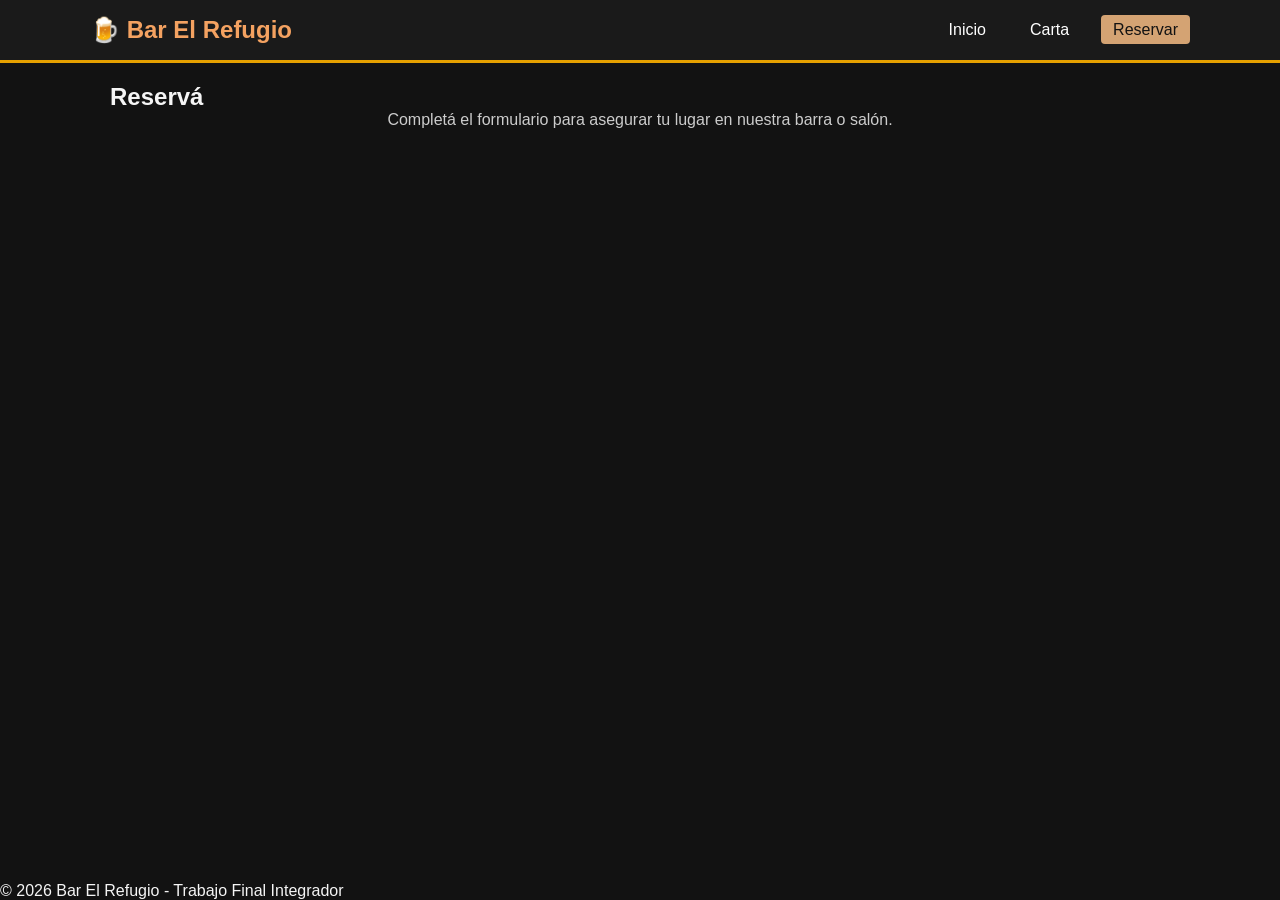
==== contacto.html @ 6583a831 "Creo estructura inicial de contacto.html" ====
<!DOCTYPE html>
<html lang="es">
<head>
  <meta charset="UTF-8">
  <meta name="viewport" content="width=device-width, initial-scale=1.0">
  <title>Bar El Refugio - Reserva </title>
  <link rel="stylesheet" href="css/estilos.css">
</head>
<body>
  <header>
    <nav>
      <div class="logo">🍺 Bar El Refugio</div>
      <ul>
        <li><a href="index.html">Inicio</a></li>
        <li><a href="menu.html">Carta</a></li>
        <li><a href="contacto.html" class="active">Reservar </a></li>
      </ul>
    </nav>
  </header>

  <main>
    <section class="form-container">
      <h2>Reservá </h2>
      <p style="text-align: center; margin-bottom: 1.5rem; color: #ccc;">Completá el formulario para asegurar tu lugar en nuestra barra o salón.</p>
    </section>
  </main>

  <footer>
    <p>&copy; 2026 Bar El Refugio - Trabajo Final Integrador</p>
  </footer>
</body>
</html>
---- css/estilos.css ----
* {
  box-sizing: border-box;
  margin: 0;
  padding: 0;
}

body {
  font-family: 'Segoe UI', Tahoma, Geneva, Verdana, sans-serif;
  background-color: #121212;
  color: #f5f5f5;
  display: flex;
  flex-direction: column;
  min-height: 100vh;
}

main {
    flex: 1;
    padding: 20px;
    max-width: 1100px;
    margin: 0 auto;
    width: 100%;
}

header {
  background-color: #1a1a1a;
  border-bottom: 3px solid #e6a100;
  padding: 1rem 2rem;
}
nav {
    display: flex;
    justify-content: space-between;
    align-items: center;
    max-width: 1100px;
    margin: 0 auto;
}

.logo {
    font-size: 1.5rem;
    font-weight: bold;
    color: #f4a261;
}


nav ul {
    display: flex;
    list-style: none;
    gap: 20px;
}

nav a {
    color: #ffffff;
    text-decoration: none;
    font-weight: 500;
    padding: 6px 12px;
    border-radius: 4px;
    transition: background-color 0.3s, color 0.3s;
}

nav a:hover, nav a.active {
    background-color: #d4a373;
    color: #121212;
}
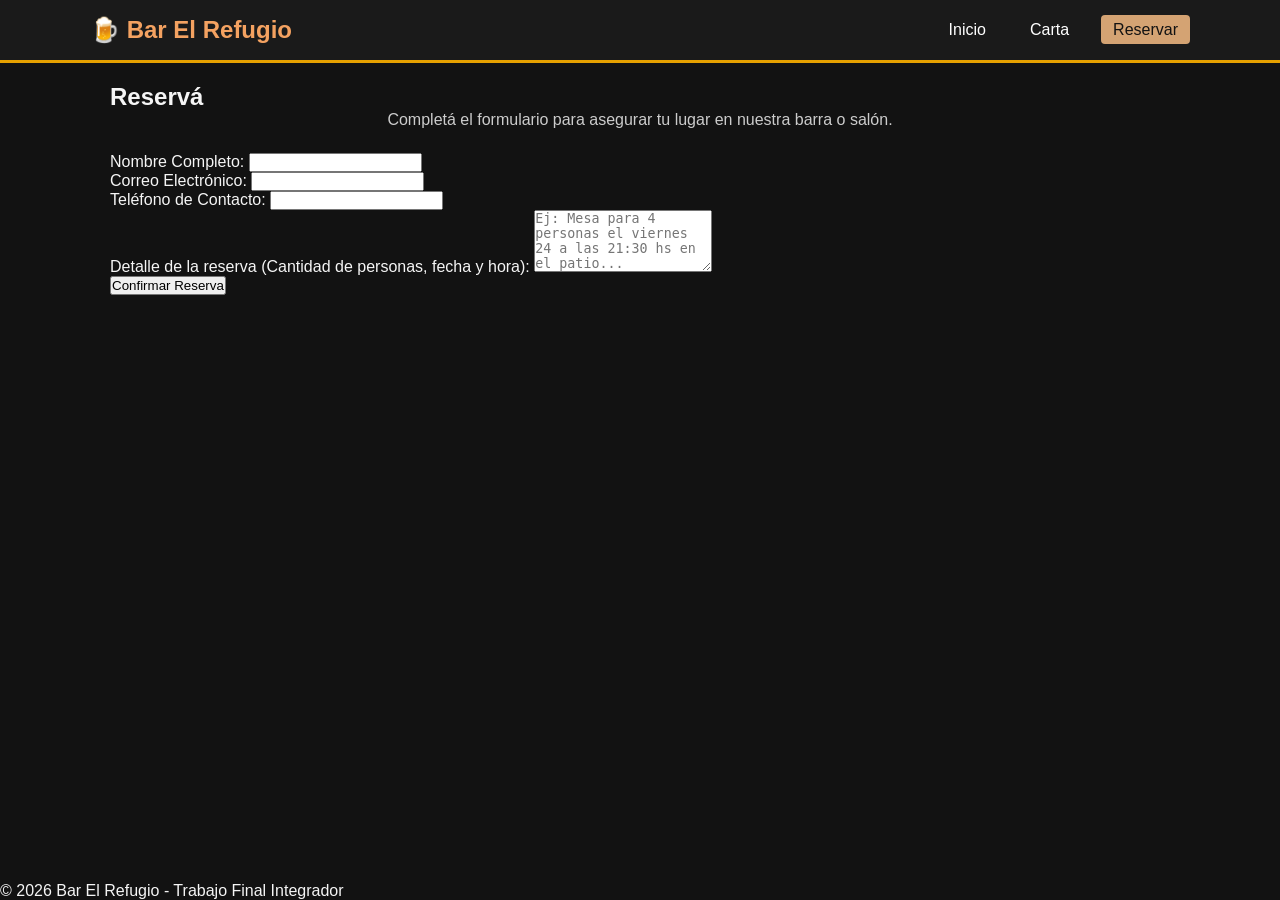
==== commit 33abba7b: "formulario de reserva de mesa en contacto.html" ====
--- a/contacto.html
+++ b/contacto.html
@@ -22,6 +22,37 @@
     <section class="form-container">
       <h2>Reservá </h2>
       <p style="text-align: center; margin-bottom: 1.5rem; color: #ccc;">Completá el formulario para asegurar tu lugar en nuestra barra o salón.</p>
+    <form id="formContacto" novalidate>
+        <div class="form-group">
+          <label for="nombre">Nombre Completo:</label>
+          <input type="text" id="nombre" name="nombre">
+          <span class="error-message" id="errorNombre"></span>
+        </div>
+
+        <div class="form-group">
+          <label for="email">Correo Electrónico:</label>
+          <input type="email" id="email" name="email">
+          <span class="error-message" id="errorEmail"></span>
+        </div>
+
+        <div class="form-group">
+          <label for="telefono">Teléfono de Contacto:</label>
+          <input type="tel" id="telefono" name="telefono">
+          <span class="error-message" id="errorTelefono"></span>
+        </div>
+
+        <div class="form-group">
+          <label for="mensaje">Detalle de la reserva (Cantidad de personas, fecha y hora):</label>
+          <textarea id="mensaje" name="mensaje" rows="4" placeholder="Ej: Mesa para 4 personas el viernes 24 a las 21:30 hs en el patio..."></textarea>
+          <span class="error-message" id="errorMensaje"></span>
+        </div>
+
+        <button type="submit">Confirmar Reserva</button>
+      </form>
+
+      <div id="contenedorResumen"></div>
+    
+    
     </section>
   </main>
 
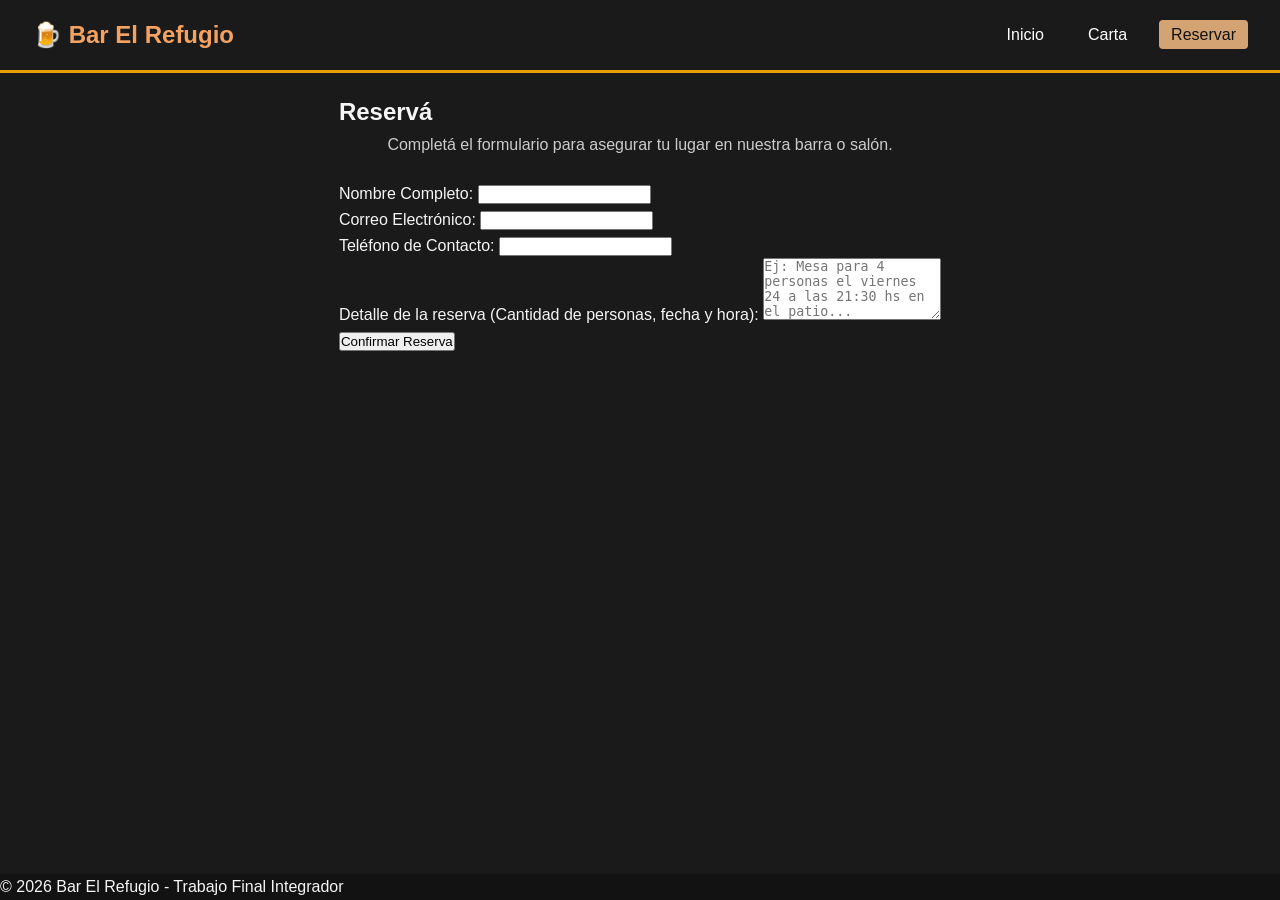
==== commit 95f75e40: "Carrusel" ====
--- a/contacto.html
+++ b/contacto.html
@@ -8,8 +8,8 @@
 </head>
 <body>
   <header>
+    <div class="logo">🍺 Bar El Refugio</div>
     <nav>
-      <div class="logo">🍺 Bar El Refugio</div>
       <ul>
         <li><a href="index.html">Inicio</a></li>
         <li><a href="menu.html">Carta</a></li>
@@ -59,5 +59,6 @@
   <footer>
     <p>&copy; 2026 Bar El Refugio - Trabajo Final Integrador</p>
   </footer>
+  <script src="js/contacto.js"></script>
 </body>
 </html>
--- a/css/estilos.css
+++ b/css/estilos.css
@@ -11,27 +11,40 @@
   display: flex;
   flex-direction: column;
   min-height: 100vh;
+  line-height: 1.6;
+  justify-content: center;
 }
 
 main {
     flex: 1;
     padding: 20px;
-    max-width: 1100px;
+    max-width: 100%;
     margin: 0 auto;
     width: 100%;
+    display: flex;
+    flex-direction: column;
+    background-color: #1a1a1a;
+    align-items: center;
 }
 
 header {
   background-color: #1a1a1a;
   border-bottom: 3px solid #e6a100;
   padding: 1rem 2rem;
+  display: flex;
+  justify-content: space-between;
+  align-items: center;
+  width: 100%;
+  box-sizing: border-box;
+  z-index: 1000;
+  position: sticky;
+  top: 0;
 }
 nav {
     display: flex;
+    gap: 20px;
     justify-content: space-between;
     align-items: center;
-    max-width: 1100px;
-    margin: 0 auto;
 }
 
 .logo {
@@ -61,3 +74,72 @@
     color: #121212;
 }
 
+.bienvenida {
+    display: flex;
+    flex-direction: column;
+    flex: 1;
+    width: 100%;
+    text-align: center;
+    padding: 5rem 2rem;
+    background-color: #ac7911;
+    background-size: cover;
+    background-position: center;
+    color: white;
+}
+.bienvenida h2 {
+    font-size: 3rem;
+    color: #f4a261;
+}
+.bienvenida p {
+    font-size: 1.5rem;
+    max-width: 600px;
+    margin: 1rem auto;
+    color: #f5ebe0;
+}
+ .carrusel-container {
+            position: relative;
+            width: 100%;
+            max-width: 600px;
+            height: 400px;
+            overflow: hidden;
+            border-radius: 10px;
+            
+        }
+
+        /* Imagen del carrusel */
+        .carrusel-imagen {
+            width: 100%;
+            height: 100%;
+            object-fit: cover;
+            display: block;
+            transition: opacity 0.5s ease-in-out;
+        }
+
+        /* Botones de navegación (Flechas) */
+        .btn-nav {
+            position: absolute;
+            top: 50%;
+            transform: translateY(-50%);
+            background-color: rgba(0, 0, 0, 0.5);
+            color: white;
+            border: none;
+            padding: 15px 20px;
+            font-size: 18px;
+            font-weight: bold;
+            cursor: pointer;
+            border-radius: 5px;
+            transition: background-color 0.3s;
+            user-select: none;
+        }
+
+        .btn-nav:hover {
+            background-color: rgba(0, 0, 0, 0.8);
+        }
+
+        .btn-izq {
+            left: 10px;
+        }
+
+        .btn-der {
+            right: 10px;
+        }
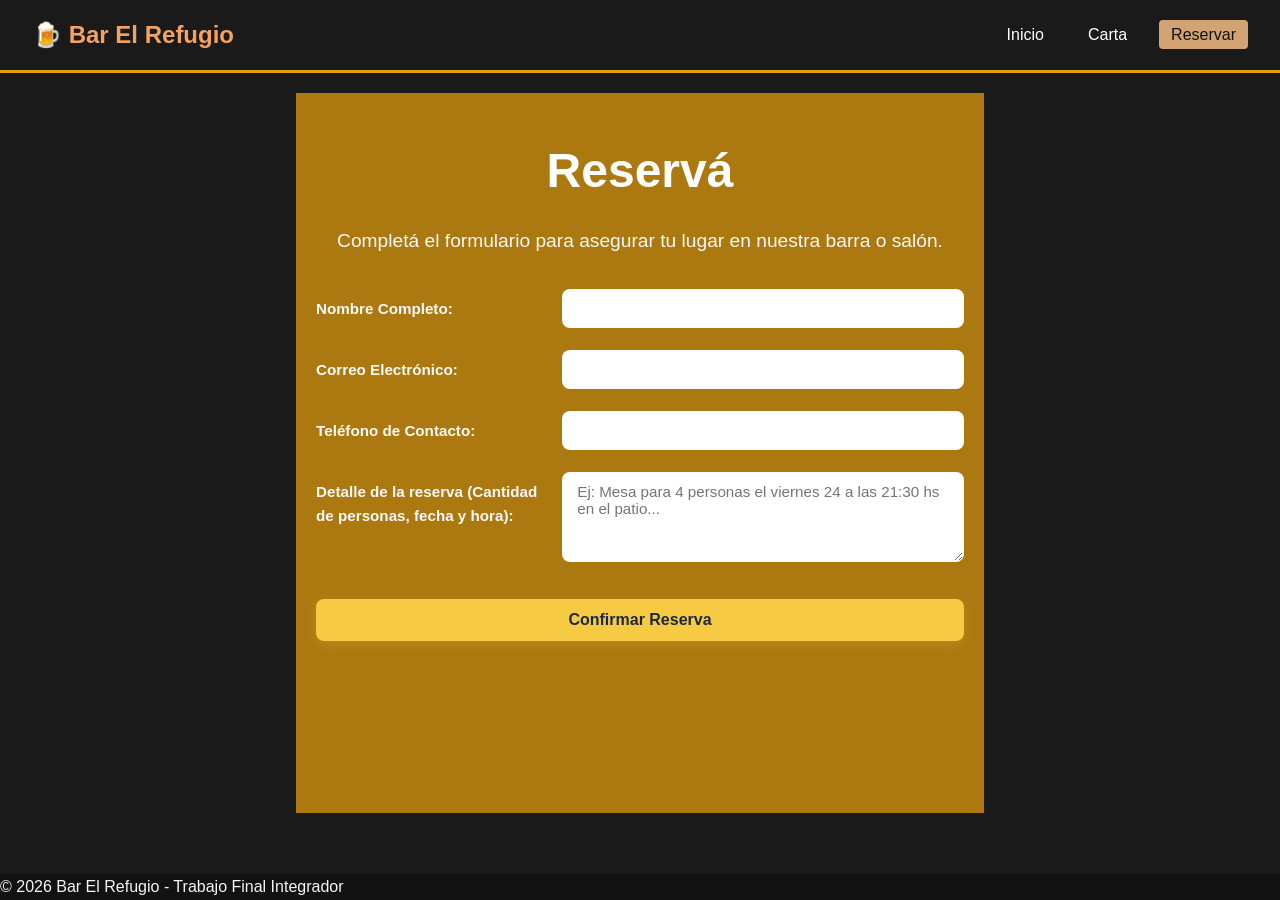
==== commit 4aeb57a2: "MODIFICACIONES" ====
--- a/contacto.html
+++ b/contacto.html
@@ -21,7 +21,7 @@
   <main>
     <section class="form-container">
       <h2>Reservá </h2>
-      <p style="text-align: center; margin-bottom: 1.5rem; color: #ccc;">Completá el formulario para asegurar tu lugar en nuestra barra o salón.</p>
+      <p style="text-align: center; margin-bottom: 2rem; color: #faf8f8;">Completá el formulario para asegurar tu lugar en nuestra barra o salón.</p>
     <form id="formContacto" novalidate>
         <div class="form-group">
           <label for="nombre">Nombre Completo:</label>
--- a/css/estilos.css
+++ b/css/estilos.css
@@ -142,4 +142,119 @@
 
         .btn-der {
             right: 10px;
-        }+        }
+.servicios-grid {
+  display: flex;
+  flex-wrap: wrap;
+  gap: 25px;
+  justify-content: center;
+  align-items: stretch;
+}
+
+.servicio-card {
+  flex: 1 1 280px;
+  max-width: 340px;
+  background-color: #1a1a1a;
+  border: 1px solid #333333;
+  border-top: 4px solid #e6a100;
+  border-radius: 8px;
+  padding: 1.5rem;
+  display: flex;
+  flex-direction: column;
+  justify-content: space-between;
+  transition: transform 0.3s, box-shadow 0.3s;
+}        
+
+.form-container {
+    background-color:#ac7911;
+    display: flex;
+    flex-direction: column;
+    align-items: center;
+    padding: 40px 20px;
+    min-height: 80vh;
+}
+.form-container h2 {
+    font-size: 3rem;
+    color: white;
+    margin-bottom: 1rem;
+}
+.form-container p {
+    font-size: 1.2rem;
+    color: #f5f5f5;
+    margin-bottom: 2rem;
+    text-align: center;
+}
+
+.form-group {
+    display: flex;
+    flex-direction: row;
+    justify-content: space-between;
+    align-items: flex-start;
+    margin-bottom: 22px;
+    width: 100%;
+    position: relative;
+}
+
+/* Estilos para las etiquetas de texto (Labels) */
+.form-group label {
+    color: #fafafa;
+    font-weight: 600;
+    font-size: 0.95rem;
+    width: 35%; /* Ocupa el lado izquierdo */
+    padding-top: 8px;
+}
+
+/* Estilos para los campos de entrada de texto y el textarea */
+.form-group input,
+.form-group textarea {
+    width: 62%; /* Ocupa el lado derecho */
+    padding: 10px 14px;
+    border: 1px solid rgba(255, 255, 255, 0.2);
+    border-radius: 8px; /* Inputs ligeramente redondeados */
+    background-color: #ffffff;
+    color: #1e293b;
+    font-size: 0.95rem;
+    font-family: inherit;
+    box-sizing: border-box;
+    transition: border-color 0.2s, box-shadow 0.2s;
+}
+
+/* Enfoque al hacer clic en un input */
+.form-group input:focus,
+.form-group textarea:focus {
+    outline: none;
+    border-color: #f7ca44; /* Color de acento (ej. Amarillo/Dorado si usas en tu marca) */
+    box-shadow: 0 0 0 3px rgba(247, 202, 68, 0.2);
+}
+
+/* Estilos para los mensajes de error de JavaScript debajo de cada campo */
+.error-message {
+    color: #ef4444;
+    font-size: 0.75rem;
+    position: absolute;
+    bottom: -16px;
+    right: 0;
+    width: 62%; /* Alineado justo debajo del input */
+    text-align: left;
+}
+
+/* Estilo del botón Confirmar Reserva */
+button[type="submit"] {
+    background-color: #f7ca44; /* Cambia este color por el que uses en tus botones */
+    color: #1e293b;
+    border: none;
+    padding: 12px 30px;
+    font-size: 1rem;
+    font-weight: bold;
+    border-radius: 8px;
+    cursor: pointer;
+    width: 100%; /* Botón del ancho completo del formulario */
+    margin-top: 15px;
+    transition: background-color 0.2s, transform 0.1s;
+    box-shadow: 0 4px 12px rgba(247, 202, 68, 0.2);
+}
+
+button[type="submit"]:hover {
+    background-color: #e5b833;
+}
+
